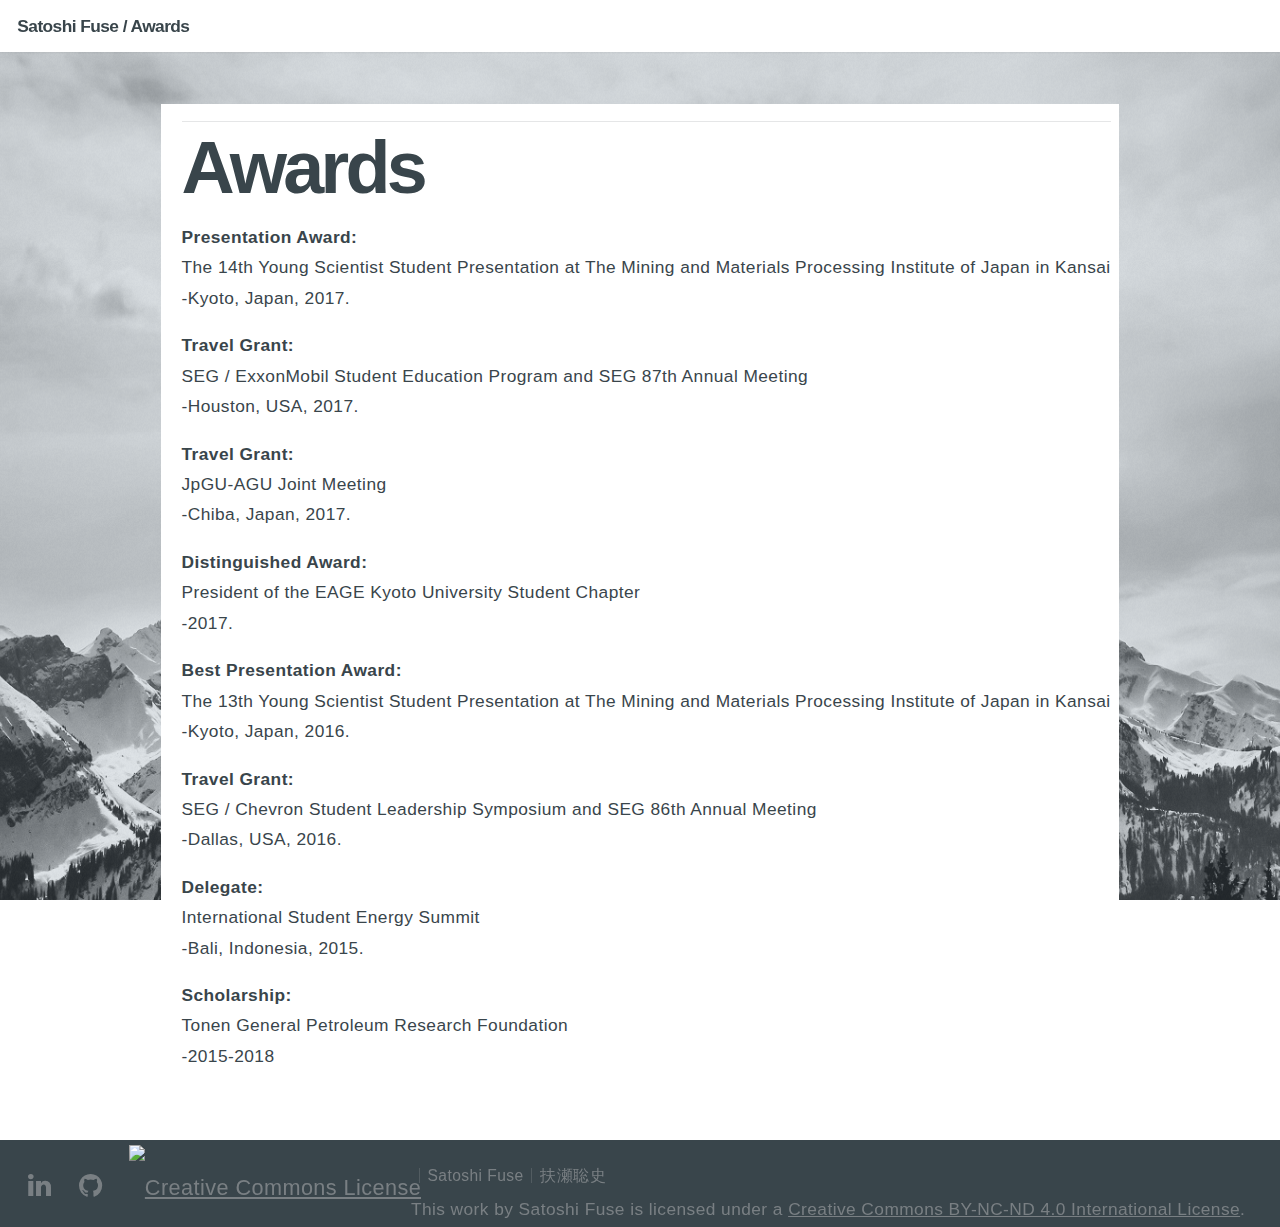
==== awards.html @ eb1dd364 "first commit" ====
<!DOCTYPE HTML>
<html>
	<head>
		<title>Satoshi Fuse</title>
		<meta charset="utf-8" />
		<meta name="viewport" content="width=device-width, initial-scale=1" />
		<!--[if lte IE 8]><script src="assets/js/ie/html5shiv.js"></script><![endif]-->
		<link rel="stylesheet" href="assets/css/main.css" />
		<!--[if lte IE 8]><link rel="stylesheet" href="assets/css/ie8.css" /><![endif]-->
		<!--[if lte IE 9]><link rel="stylesheet" href="assets/css/ie9.css" /><![endif]-->
	</head>
	<body>

		<!-- Header -->
			<header id="header">
				<h1>Satoshi Fuse / Awards</h1>
			</header>

		<!-- Intro -->
			<section id="introawards" class="main style1 dark fullscreen">
					<div class="contenta box stylea" align="justify">
					<header>
						<hr/>
						<h2>Awards</h2>
					</header>
					<p><b>Presentation Award:</b></br>The 14th Young Scientist Student Presentation at The Mining and Materials Processing Institute of Japan in Kansai</br>-Kyoto, Japan, 2017.</p>
					<p><b>Travel Grant:</b></br>SEG / ExxonMobil Student Education Program and SEG 87th Annual Meeting</br>-Houston, USA, 2017.</p>
					<p><b> Travel Grant:</b></br>JpGU-AGU Joint Meeting</br>-Chiba, Japan, 2017.</p>
					<p><b> Distinguished Award:</b></br>President of the EAGE Kyoto University Student Chapter</br>-2017.</p>
					<p><b> Best Presentation Award:</b></br>The 13th Young Scientist Student Presentation at The Mining and Materials Processing Institute of Japan in Kansai</br>-Kyoto, Japan, 2016.</p>
					<p><b> Travel Grant:</b></br>SEG / Chevron Student Leadership Symposium and SEG 86th Annual Meeting</br>-Dallas, USA, 2016.</p>
					<p><b> Delegate:</b></br>International Student Energy Summit</br>-Bali, Indonesia, 2015.</p>
					<p><b> Scholarship:</b></br>Tonen General Petroleum Research Foundation</br>-2015-2018</p>
				</div>
			</section>

		<!-- Footer -->
			<footer id="footer">

				<!-- Icons -->
					<ul class="actions">
						<!-- <li><a href="#" class="icon fa-twitter"><span class="label">Twitter</span></a></li>
						<li><a href="#" class="icon fa-facebook"><span class="label">Facebook</span></a></li>
						<li><a href="#" class="icon fa-instagram"><span class="label">Instagram</span></a></li> -->
						<li><a href="https://www.linkedin.com/in/satoshi-fuse" class="icon fa-linkedin"><span class="label">LinkedIn</span></a></li>
						<li><a href="https://github.com/SaFuse" class="icon fa-github"><span class="label">Github</span></a></li>
						<!-- <li><a href="#" class="icon fa-dribbble"><span class="label">Dribbble</span></a></li>
						<li><a href="#" class="icon fa-pinterest"><span class="label">Pinterest</span></a></li> -->
						<li><a rel="license" href="http://creativecommons.org/licenses/by-nc-nd/4.0/"><img alt="Creative Commons License" src="https://i.creativecommons.org/l/by-nc-nd/4.0/88x31.png" /></a></li>
					</ul>

				<!-- Menu -->
					<ul class="menu">
						<li>Satoshi Fuse</li><li> 扶瀬聡史</li>
						<br>This work by Satoshi Fuse is licensed under a <a rel="license" href="http://creativecommons.org/licenses/by-nc-nd/4.0/">Creative Commons BY-NC-ND 4.0 International License</a>.
					</ul>

			</footer>

		<!-- Scripts -->
			<script src="assets/js/jquery.min.js"></script>
			<script src="assets/js/jquery.poptrox.min.js"></script>
			<script src="assets/js/jquery.scrolly.min.js"></script>
			<script src="assets/js/jquery.scrollex.min.js"></script>
			<script src="assets/js/skel.min.js"></script>
			<script src="assets/js/util.js"></script>
			<!--[if lte IE 8]><script src="assets/js/ie/respond.min.js"></script><![endif]-->
			<script src="assets/js/main.js"></script>

	</body>
</html>
---- assets/css/main.css ----
@import url("https://fonts.googleapis.com/css?family=Source+Sans+Pro:300,900");
@import url("http://fonts.googleapis.com/css?family=Lato:400,400italic");
@import url("font-awesome.min.css");

/*
	Big Picture by HTML5 UP
	html5up.net | @ajlkn
	Free for personal and commercial use under the CCA 3.0 license (html5up.net/license)
*/

/* Reset */

	html, body, div, span, applet, object, iframe, h1, h2, h3, h4, h5, h6, p, blockquote, pre, a, abbr, acronym, address, big, cite, code, del, dfn, em, img, ins, kbd, q, s, samp, small, strike, strong, sub, sup, tt, var, b, u, i, center, dl, dt, dd, ol, ul, li, fieldset, form, label, legend, table, caption, tbody, tfoot, thead, tr, th, td, article, aside, canvas, details, embed, figure, figcaption, footer, header, hgroup, menu, nav, output, ruby, section, summary, time, mark, audio, video {
		margin: 0;
		padding: 0;
		border: 0;
		font-size: 100%;
		font: inherit;
		vertical-align: baseline;
	}

	article, aside, details, figcaption, figure, footer, header, hgroup, menu, nav, section {
		display: block;
	}

	body {
		line-height: 1;
	}

	ol, ul {
		list-style: none;
	}

	blockquote, q {
		quotes: none;
	}

	blockquote:before, blockquote:after, q:before, q:after {
		content: '';
		content: none;
	}

	table {
		border-collapse: collapse;
		border-spacing: 0;
	}

	body {
		-webkit-text-size-adjust: none;
	}

/* Box Model */

	*, *:before, *:after {
		-moz-box-sizing: border-box;
		-webkit-box-sizing: border-box;
		box-sizing: border-box;
	}

/* Basic */

	@-ms-viewport {
		width: device-width;
	}

	html {
		height: 100%;
	}

	body {
		background: #ffffff;
		height: 100%;
		min-width: 320px;
	}

		body.is-loading *, body.is-loading *:before, body.is-loading *:after {
			-moz-animation: none !important;
			-webkit-animation: none !important;
			-ms-animation: none !important;
			animation: none !important;
			-moz-transition: none !important;
			-webkit-transition: none !important;
			-ms-transition: none !important;
			transition: none !important;
		}

/* Spinner */

	@-moz-keyframes spinner-rotate {
		0% {
			-moz-transform: scale(1) rotate(0deg);
			-webkit-transform: scale(1) rotate(0deg);
			-ms-transform: scale(1) rotate(0deg);
			transform: scale(1) rotate(0deg);
		}

		100% {
			-moz-transform: scale(1) rotate(360deg);
			-webkit-transform: scale(1) rotate(360deg);
			-ms-transform: scale(1) rotate(360deg);
			transform: scale(1) rotate(360deg);
		}
	}

	@-webkit-keyframes spinner-rotate {
		0% {
			-moz-transform: scale(1) rotate(0deg);
			-webkit-transform: scale(1) rotate(0deg);
			-ms-transform: scale(1) rotate(0deg);
			transform: scale(1) rotate(0deg);
		}

		100% {
			-moz-transform: scale(1) rotate(360deg);
			-webkit-transform: scale(1) rotate(360deg);
			-ms-transform: scale(1) rotate(360deg);
			transform: scale(1) rotate(360deg);
		}
	}

	@-ms-keyframes spinner-rotate {
		0% {
			-moz-transform: scale(1) rotate(0deg);
			-webkit-transform: scale(1) rotate(0deg);
			-ms-transform: scale(1) rotate(0deg);
			transform: scale(1) rotate(0deg);
		}

		100% {
			-moz-transform: scale(1) rotate(360deg);
			-webkit-transform: scale(1) rotate(360deg);
			-ms-transform: scale(1) rotate(360deg);
			transform: scale(1) rotate(360deg);
		}
	}

	@keyframes spinner-rotate {
		0% {
			-moz-transform: scale(1) rotate(0deg);
			-webkit-transform: scale(1) rotate(0deg);
			-ms-transform: scale(1) rotate(0deg);
			transform: scale(1) rotate(0deg);
		}

		100% {
			-moz-transform: scale(1) rotate(360deg);
			-webkit-transform: scale(1) rotate(360deg);
			-ms-transform: scale(1) rotate(360deg);
			transform: scale(1) rotate(360deg);
		}
	}

/* Loader */

	@-moz-keyframes spinner-show {
		0% {
			opacity: 0;
		}

		100% {
			opacity: 1;
		}
	}

	@-webkit-keyframes spinner-show {
		0% {
			opacity: 0;
		}

		100% {
			opacity: 1;
		}
	}

	@-ms-keyframes spinner-show {
		0% {
			opacity: 0;
		}

		100% {
			opacity: 1;
		}
	}

	@keyframes spinner-show {
		0% {
			opacity: 0;
		}

		100% {
			opacity: 1;
		}
	}

	@-moz-keyframes spinner-hide {
		0% {
			-moz-transform: scale(1) rotate(0deg);
			-webkit-transform: scale(1) rotate(0deg);
			-ms-transform: scale(1) rotate(0deg);
			transform: scale(1) rotate(0deg);
			color: #e5e6e7;
			z-index: 100001;
		}

		99% {
			-moz-transform: scale(0.5) rotate(360deg);
			-webkit-transform: scale(0.5) rotate(360deg);
			-ms-transform: scale(0.5) rotate(360deg);
			transform: scale(0.5) rotate(360deg);
			color: #e5e6e7;
			z-index: 100001;
		}

		100% {
			-moz-transform: scale(0.5) rotate(360deg);
			-webkit-transform: scale(0.5) rotate(360deg);
			-ms-transform: scale(0.5) rotate(360deg);
			transform: scale(0.5) rotate(360deg);
			color: #e5e6e7;
			z-index: -1;
		}
	}

	@-webkit-keyframes spinner-hide {
		0% {
			-moz-transform: scale(1) rotate(0deg);
			-webkit-transform: scale(1) rotate(0deg);
			-ms-transform: scale(1) rotate(0deg);
			transform: scale(1) rotate(0deg);
			color: #e5e6e7;
			z-index: 100001;
		}

		99% {
			-moz-transform: scale(0.5) rotate(360deg);
			-webkit-transform: scale(0.5) rotate(360deg);
			-ms-transform: scale(0.5) rotate(360deg);
			transform: scale(0.5) rotate(360deg);
			color: #e5e6e7;
			z-index: 100001;
		}

		100% {
			-moz-transform: scale(0.5) rotate(360deg);
			-webkit-transform: scale(0.5) rotate(360deg);
			-ms-transform: scale(0.5) rotate(360deg);
			transform: scale(0.5) rotate(360deg);
			color: #e5e6e7;
			z-index: -1;
		}
	}

	@-ms-keyframes spinner-hide {
		0% {
			-moz-transform: scale(1) rotate(0deg);
			-webkit-transform: scale(1) rotate(0deg);
			-ms-transform: scale(1) rotate(0deg);
			transform: scale(1) rotate(0deg);
			color: #e5e6e7;
			z-index: 100001;
		}

		99% {
			-moz-transform: scale(0.5) rotate(360deg);
			-webkit-transform: scale(0.5) rotate(360deg);
			-ms-transform: scale(0.5) rotate(360deg);
			transform: scale(0.5) rotate(360deg);
			color: #e5e6e7;
			z-index: 100001;
		}

		100% {
			-moz-transform: scale(0.5) rotate(360deg);
			-webkit-transform: scale(0.5) rotate(360deg);
			-ms-transform: scale(0.5) rotate(360deg);
			transform: scale(0.5) rotate(360deg);
			color: #e5e6e7;
			z-index: -1;
		}
	}

	@keyframes spinner-hide {
		0% {
			-moz-transform: scale(1) rotate(0deg);
			-webkit-transform: scale(1) rotate(0deg);
			-ms-transform: scale(1) rotate(0deg);
			transform: scale(1) rotate(0deg);
			color: #e5e6e7;
			z-index: 100001;
		}

		99% {
			-moz-transform: scale(0.5) rotate(360deg);
			-webkit-transform: scale(0.5) rotate(360deg);
			-ms-transform: scale(0.5) rotate(360deg);
			transform: scale(0.5) rotate(360deg);
			color: #e5e6e7;
			z-index: 100001;
		}

		100% {
			-moz-transform: scale(0.5) rotate(360deg);
			-webkit-transform: scale(0.5) rotate(360deg);
			-ms-transform: scale(0.5) rotate(360deg);
			transform: scale(0.5) rotate(360deg);
			color: #e5e6e7;
			z-index: -1;
		}
	}

	@-moz-keyframes overlay-hide {
		0% {
			opacity: 1;
			z-index: 100000;
		}

		15% {
			opacity: 1;
			z-index: 100000;
		}

		99% {
			opacity: 0;
			z-index: 100000;
		}

		100% {
			opacity: 0;
			z-index: -1;
		}
	}

	@-webkit-keyframes overlay-hide {
		0% {
			opacity: 1;
			z-index: 100000;
		}

		15% {
			opacity: 1;
			z-index: 100000;
		}

		99% {
			opacity: 0;
			z-index: 100000;
		}

		100% {
			opacity: 0;
			z-index: -1;
		}
	}

	@-ms-keyframes overlay-hide {
		0% {
			opacity: 1;
			z-index: 100000;
		}

		15% {
			opacity: 1;
			z-index: 100000;
		}

		99% {
			opacity: 0;
			z-index: 100000;
		}

		100% {
			opacity: 0;
			z-index: -1;
		}
	}

	@keyframes overlay-hide {
		0% {
			opacity: 1;
			z-index: 100000;
		}

		15% {
			opacity: 1;
			z-index: 100000;
		}

		99% {
			opacity: 0;
			z-index: 100000;
		}

		100% {
			opacity: 0;
			z-index: -1;
		}
	}

	body {
		text-decoration: none;
	}

		body:before {
			-moz-animation: spinner-show 1.5s 1 0.25s ease forwards, spinner-hide 0.25s ease-in-out forwards !important;
			-webkit-animation: spinner-show 1.5s 1 0.25s ease forwards, spinner-hide 0.25s ease-in-out forwards !important;
			-ms-animation: spinner-show 1.5s 1 0.25s ease forwards, spinner-hide 0.25s ease-in-out forwards !important;
			animation: spinner-show 1.5s 1 0.25s ease forwards, spinner-hide 0.25s ease-in-out forwards !important;
			-moz-transform-origin: 50% 50%;
			-webkit-transform-origin: 50% 50%;
			-ms-transform-origin: 50% 50%;
			transform-origin: 50% 50%;
			-moz-osx-font-smoothing: grayscale;
			-webkit-font-smoothing: antialiased;
			font-family: FontAwesome;
			font-style: normal;
			font-weight: normal;
			text-transform: none !important;
			color: #e5e6e7;
			content: '\f1ce';
			cursor: default;
			display: block;
			font-size: 2em;
			height: 2em;
			left: 50%;
			line-height: 2em;
			margin: -1em 0 0 -1em;
			opacity: 0;
			position: fixed;
			text-align: center;
			top: 50%;
			width: 2em;
			z-index: -1;
		}

		body:after {
			-moz-animation: overlay-hide 1.5s ease-in forwards !important;
			-webkit-animation: overlay-hide 1.5s ease-in forwards !important;
			-ms-animation: overlay-hide 1.5s ease-in forwards !important;
			animation: overlay-hide 1.5s ease-in forwards !important;
			background: #ffffff;
			content: '';
			display: block;
			height: 100%;
			left: 0;
			opacity: 0;
			position: fixed;
			top: 0;
			width: 100%;
			z-index: -1;
		}

		body.is-loading:before {
			-moz-animation: spinner-show 1.5s 1 0.25s ease forwards, spinner-rotate 0.75s infinite linear !important;
			-webkit-animation: spinner-show 1.5s 1 0.25s ease forwards, spinner-rotate 0.75s infinite linear !important;
			-ms-animation: spinner-show 1.5s 1 0.25s ease forwards, spinner-rotate 0.75s infinite linear !important;
			animation: spinner-show 1.5s 1 0.25s ease forwards, spinner-rotate 0.75s infinite linear !important;
			z-index: 100001;
		}

		body.is-loading:after {
			-moz-animation: none !important;
			-webkit-animation: none !important;
			-ms-animation: none !important;
			animation: none !important;
			opacity: 1;
			z-index: 100000;
		}

	@media (-webkit-min-device-pixel-ratio: 2) {

		body:before {
			line-height: 2.025em;
		}

	}

/* Type */

	body, input, textarea, select {
		/*font-family: "Source Sans Pro", "sans-serif";*/
		/*font-family: "Lato", "sans-serif";*/
		/*font-family: "Helvetica Neue","Helvetica","Arial","sans-serif";*/
		font-family :Quicksand, sans-serif;
		font-weight: 300;
		font-size: 18pt;
		line-height: 1.75em;
		color: #39454b;
		letter-spacing: 0.025em;
	}

		@media screen and (max-width: 1920px) {

			body, input, textarea, select {
				font-size: 17pt;
			}

		}

		@media screen and (max-width: 1680px) {

			body, input, textarea, select {
				font-size: 15pt;
			}

		}

		@media screen and (max-width: 1280px) {

			body, input, textarea, select {
				font-size: 13pt;
			}

		}

		@media screen and (max-width: 1000px) {

			body, input, textarea, select {
				font-size: 13pt;
			}

		}

		@media screen and (max-width: 736px) {

			body, input, textarea, select {
				font-size: 12pt;
				line-height: 1.5em;
			}

		}

	h1, h2, h3, h4, h5, h6 {
		font-weight: 900;
		color: inherit;
		letter-spacing: -0.0325em;
	}

		h1 a, h2 a, h3 a, h4 a, h5 a, h6 a {
			color: inherit;
			text-decoration: none;
		}

	h2 {
		font-size: 2.25em;
		line-height: 1.25em;
		letter-spacing: -0.05em;
	}

	@media screen and (max-width: 736px) {

		h2 {
			font-size: 1.5em;
		}

	}

	strong, b {
		font-weight: 900;
		color: inherit;
	}

	em, i {
		font-style: italic;
	}

	a {
		-moz-transition: color 0.2s ease-in-out;
		-webkit-transition: color 0.2s ease-in-out;
		-ms-transition: color 0.2s ease-in-out;
		transition: color 0.2s ease-in-out;
		color: #98c593;
	}

	sub {
		position: relative;
		top: 0.5em;
		font-size: 0.8em;
	}

	sup {
		position: relative;
		top: -0.5em;
		font-size: 0.8em;
	}

	hr {
		border: 0;
		border-top: solid 1px #e5e6e7;
	}

	blockquote {
		border-left: solid 0.5em #e5e6e7;
		padding: 1em 0 1em 2em;
		font-style: italic;
	}

	p, ul, ol, dl, table {
		margin-bottom: 1em;
	}

/* Box */

	.box {
		background: #ffffff;
		color: #39454b;
		padding: 2em;
	}

		.box > :last-child {
			margin-bottom: 0;
		}

		.box.style2 {
			padding: 3.5em 2.5em 3.5em 2.5em;
		}

		.box.stylea {
			padding: 0.5em 0.5em 1em 1.2em;

		}

		@media screen and (max-width: 736px) {

			.box {
				padding: 1em;
			}

				.box.style2 {
					padding: 1.5em 1.25em 1.5em 1.25em;
					background-color: rgba(255, 255, 255, 0.9);
				}

		}

/* Button */

	input[type="button"],
	input[type="submit"],
	input[type="reset"],
	.button,
	button {
		-moz-appearance: none;
		-webkit-appearance: none;
		-ms-appearance: none;
		appearance: none;
		-moz-transition: background-color 0.2s ease-in-out;
		-webkit-transition: background-color 0.2s ease-in-out;
		-ms-transition: background-color 0.2s ease-in-out;
		transition: background-color 0.2s ease-in-out;
		background-color: #98c593;
		border: 0;
		border-radius: 3.5em;
		color: #ffffff;
		cursor: pointer;
		display: inline-block;
		height: 3.5em;
		line-height: 3.5em;
		outline: 0;
		padding: 0 2em 0 2em;
		position: relative;
		text-align: center;
		text-decoration: none;
	}

		input[type="button"].down,
		input[type="submit"].down,
		input[type="reset"].down,
		.button.down,
		button.down {
			width: 5em;
			height: 5em;
			line-height: 4.5em;
			padding: 0;
			background-image: url("images/dark-arrow.svg");
			background-position: center center;
			background-repeat: no-repeat;
			text-indent: -10em;
			overflow: hidden;
		}

			input[type="button"].down.anchored,
			input[type="submit"].down.anchored,
			input[type="reset"].down.anchored,
			.button.down.anchored,
			button.down.anchored {
				bottom: 0;
				border-bottom: 0;
				border-radius: 3em 3em 0 0;
				height: 4.5em;
				margin-left: -2.5em;
			}

		input[type="button"].anchored,
		input[type="submit"].anchored,
		input[type="reset"].anchored,
		.button.anchored,
		button.anchored {
			position: absolute;
			left: 50%;
		}

		input[type="button"]:hover,
		input[type="submit"]:hover,
		input[type="reset"]:hover,
		.button:hover,
		button:hover {
			background-color: #a8cea4;
		}

		input[type="button"]:active,
		input[type="submit"]:active,
		input[type="reset"]:active,
		.button:active,
		button:active {
			background-color: #88bc82;
		}

		input[type="button"].style2,
		input[type="submit"].style2,
		input[type="reset"].style2,
		.button.style2,
		button.style2 {
			background-color: transparent;
			border: solid 2px #e5e6e7;
			color: inherit;
		}

			input[type="button"].style2:hover,
			input[type="submit"].style2:hover,
			input[type="reset"].style2:hover,
			.button.style2:hover,
			button.style2:hover {
				background-color: rgba(229, 230, 231, 0.25);
			}

			input[type="button"].style2:active,
			input[type="submit"].style2:active,
			input[type="reset"].style2:active,
			.button.style2:active,
			button.style2:active {
				background-color: rgba(229, 230, 231, 0.375);
			}

			input[type="button"].style2.down,
			input[type="submit"].style2.down,
			input[type="reset"].style2.down,
			.button.style2.down,
			button.style2.down {
				background-image: url("images/arrow.svg");
			}

/* Form */

	form {
		margin: 0 0 2em 0;
	}

		form .field {
			margin: 0 0 1.5em 0;
		}

			form .field.half {
				width: 50%;
				float: left;
				padding: 0 0 0 0.75em;
			}

				form .field.half.first {
					padding: 0 0.75em 0 0;
				}

		form > .actions {
			margin: 1.5em 0 0 0 !important;
		}

		@media screen and (max-width: 736px) {

			form .field {
				margin: 0 0 1em 0;
			}

				form .field.half {
					padding: 0 0 0 0.5em;
				}

					form .field.half.first {
						padding: 0 0.5em 0 0;
					}

			form > .actions {
				margin: 1em 0 0 0 !important;
			}

		}

		@media screen and (max-width: 480px) {

			form .field.half {
				width: 100%;
				float: none;
				padding: 0;
			}

				form .field.half.first {
					padding: 0;
				}

		}

	label {
		display: block;
	}

	input[type="text"],
	input[type="password"],
	input[type="email"],
	input[type="tel"],
	input[type="search"],
	input[type="url"],
	select,
	textarea {
		-moz-appearance: none;
		-webkit-appearance: none;
		-ms-appearance: none;
		appearance: none;
		-moz-transition: border-color 0.2s ease-in-out, color 0.2s ease-in-out;
		-webkit-transition: border-color 0.2s ease-in-out, color 0.2s ease-in-out;
		-ms-transition: border-color 0.2s ease-in-out, color 0.2s ease-in-out;
		transition: border-color 0.2s ease-in-out, color 0.2s ease-in-out;
		color: #39454b;
		display: block;
		width: 100%;
		padding: 0.65em 0.75em;
		background: none;
		border: solid 2px #e5e6e7;
		color: inherit;
		border-radius: 0.5em;
		outline: none;
	}

		input[type="text"]:focus,
		input[type="password"]:focus,
		input[type="email"]:focus,
		input[type="tel"]:focus,
		input[type="search"]:focus,
		input[type="url"]:focus,
		select:focus,
		textarea:focus {
			border-color: #9ac8e9;
		}

	input[type="text"],
	input[type="password"],
	input[type="email"],
	input[type="tel"],
	input[type="search"],
	input[type="url"],
	select {
		line-height: 1.35em;
	}

	textarea {
		min-height: 8em;
	}

	::-moz-focus-inner {
		border: 0;
	}

	::-webkit-input-placeholder {
		opacity: 0.375;
	}

	:-moz-placeholder {
		opacity: 0.375;
	}

	::-moz-placeholder {
		opacity: 0.375;
	}

	:-ms-input-placeholder {
		opacity: 0.375;
	}

	.formerize-placeholder {
		opacity: 0.375;
	}

/* Icon */

	.icon {
		text-decoration: none;
	}

		.icon:before {
			display: inline-block;
			font-family: FontAwesome;
			font-size: 1.25em;
			text-decoration: none;
			font-style: normal;
			font-weight: normal;
			line-height: 1;
			-webkit-font-smoothing: antialiased;
			-moz-osx-font-smoothing: grayscale;
		}

		.icon > .label {
			display: none;
		}

/* Image */

	.image {
		position: relative;
		display: inline-block;
	}

		.image:before {
			content: '';
			position: absolute;
			left: 0;
			top: 0;
			width: 100%;
			height: 100%;
			background: url("images/overlay.png");
		}

		.image img {
			display: block;
			width: 100%;
		}

		.image.featured {
			display: block;
			width: 100%;
			margin: 0 0 2em 0;
		}

		.image.fit {
			display: block;
			width: 100%;
		}

		.image.left {
			float: left;
			margin: 0 2em 2em 0;
		}

		.image.centered {
			display: block;
			margin: 0 0 2em 0;
		}

			.image.centered img {
				margin: 0 auto;
				width: auto;
			}

/* List */

	ul.default {
		list-style: disc;
		padding-left: 1em;
	}

		ul.default li {
			padding-left: 0.5em;
		}

	ul.icons {
		cursor: default;
	}

		ul.icons li {
			display: inline-block;
		}

		ul.icons a {
			display: inline-block;
			width: 2em;
			height: 2em;
			line-height: 2em;
			text-align: center;
			border: 0;
		}

	ul.menu {
		cursor: default;
	}

		ul.menu li {
			display: inline-block;
			line-height: 1em;
			border-left: solid 1px #e5e6e7;
			padding: 0 0 0 0.5em;
			margin: 0 0 0 0.5em;
		}

			ul.w li:first-child {
				border-left: 0;
				padding-left: 0;
				margin-left: 0;
			}

	ul.actions {
		cursor: default;
	}

		ul.actions li {
			display: inline-block;
			margin: 0 0 0 0.5em;
		}

			ul.actions li:first-child {
				margin-left: 0;
			}

	ol.default {
		list-style: decimal;
		padding-left: 1.25em;
	}

		ol.default li {
			padding-left: 0.25em;
		}

/* Sections/Article */

	header {
		margin-bottom: 1em;
	}

		header p {
			display: block;
			margin: 1em 0 0 0;
			padding: 0 0 0.5em 0;
		}

	footer {
		margin-top: 2em;
	}

/* Table */

	table {
		width: 100%;
	}

		table.default {
			width: 100%;
		}

			table.default tbody tr:nth-child(2n+2) {
				background: rgba(229, 230, 231, 0.5);
			}

			table.default td {
				padding: 0.5em 1em 0.5em 1em;
			}

			table.default th {
				text-align: left;
				font-weight: 900;
				padding: 0.5em 1em 0.5em 1em;
			}

			table.default thead {
				background: #39454b;
				color: #ffffff;
			}

			table.default tfoot {
				background: #e5e6e7;
			}

/* Poptrox */

	.poptrox-popup {
		-moz-box-sizing: content-box;
		-webkit-box-sizing: content-box;
		-ms-box-sizing: content-box;
		box-sizing: content-box;
		background: #fff;
		padding-bottom: 3em;
		box-shadow: 0 0.1em 0.15em 0 rgba(0, 0, 0, 0.15);
	}

		.poptrox-popup .loader {
			position: absolute;
			top: 50%;
			left: 50%;
			margin: -1em 0 0 -1em;
			width: 2em;
			height: 2em;
			display: block;
			font-size: 2em;
		}

			.poptrox-popup .loader:before {
				-moz-animation: spinner-rotate 0.75s infinite linear !important;
				-webkit-animation: spinner-rotate 0.75s infinite linear !important;
				-ms-animation: spinner-rotate 0.75s infinite linear !important;
				animation: spinner-rotate 0.75s infinite linear !important;
				-moz-osx-font-smoothing: grayscale;
				-webkit-font-smoothing: antialiased;
				font-family: FontAwesome;
				font-style: normal;
				font-weight: normal;
				text-transform: none !important;
				color: #e5e6e7;
				content: '\f1ce';
				cursor: default;
				display: block;
				height: 2em;
				left: 0;
				line-height: 2em;
				position: absolute;
				text-align: center;
				top: 0;
				width: 2em;
			}

		.poptrox-popup .caption {
			position: absolute;
			bottom: 0;
			left: 0;
			background: #ffffff;
			width: 100%;
			height: 3em;
			line-height: 2.8em;
			text-align: center;
			cursor: default;
			z-index: 1;
			font-size: 0.9em;
		}

		.poptrox-popup .nav-next,
		.poptrox-popup .nav-previous {
			-moz-transition: opacity 0.2s ease-in-out;
			-webkit-transition: opacity 0.2s ease-in-out;
			-ms-transition: opacity 0.2s ease-in-out;
			transition: opacity 0.2s ease-in-out;
			position: absolute;
			top: 0;
			width: 50%;
			height: 100%;
			opacity: 0;
			cursor: pointer;
			background: rgba(0, 0, 0, 0.01);
			-webkit-tap-highlight-color: rgba(255, 255, 255, 0);
		}

		.poptrox-popup .nav-next:before,
		.poptrox-popup .nav-previous:before {
			content: '';
			position: absolute;
			width: 96px;
			height: 64px;
			background: url("images/poptrox-nav.svg");
			top: calc(50% - 1.5em);
			margin: -32px 0 0 0;
		}

		.poptrox-popup:hover .nav-next,
		.poptrox-popup:hover .nav-previous {
			opacity: 0.5;
		}

		.poptrox-popup:hover .nav-next:hover,
		.poptrox-popup:hover .nav-previous:hover {
			opacity: 1.0;
		}

		.poptrox-popup .nav-previous:before {
			-moz-transform: scaleX(-1);
			-webkit-transform: scaleX(-1);
			-ms-transform: scaleX(-1);
			transform: scaleX(-1);
			-ms-filter: "FlipH";
			filter: FlipH;
		}

		.poptrox-popup .nav-next {
			right: 0;
		}

			.poptrox-popup .nav-next:before {
				right: 0;
			}

		.poptrox-popup .nav-previous {
			left: 0;
		}

			.poptrox-popup .nav-previous:before {
				left: 0;
			}

		.poptrox-popup .closer {
			-moz-transition: opacity 0.2s ease-in-out;
			-webkit-transition: opacity 0.2s ease-in-out;
			-ms-transition: opacity 0.2s ease-in-out;
			transition: opacity 0.2s ease-in-out;
			position: absolute;
			top: 0;
			right: 0;
			width: 64px;
			height: 64px;
			text-indent: -9999px;
			z-index: 2;
			opacity: 0;
			-webkit-tap-highlight-color: rgba(255, 255, 255, 0);
		}

			.poptrox-popup .closer:before {
				content: '';
				display: block;
				position: absolute;
				right: 16px;
				top: 16px;
				width: 40px;
				height: 40px;
				border-radius: 100%;
				box-shadow: inset 0 0 0 2px #fff;
				background: url("images/poptrox-closer.svg") center center;
				color: #ffffff !important;
			}

		.poptrox-popup:hover .closer {
			opacity: 0.5;
		}

			.poptrox-popup:hover .closer:hover {
				opacity: 1.0;
			}

		body.is-touch .poptrox-popup .nav-next,
		body.is-touch .poptrox-popup .nav-previous,
		body.is-touch .poptrox-popup .closer {
			opacity: 1.0 !important;
		}

		@media screen and (max-width: 736px) {

			.poptrox-popup .nav-next:before,
			.poptrox-popup .nav-previous:before {
				width: 48px;
				height: 32px;
				background-size: contain;
				margin: -16px 0 0 0;
			}

			.poptrox-popup .closer:before {
				right: 12px;
				top: 12px;
				width: 20px;
				height: 20px;
				box-shadow: inset 0 0 0 1px #fff;
				background-size: contain;
				opacity: 0.65;
			}

		}

/* Gallery */

	.gallerytest {
		display: -moz-flex;
		display: -webkit-flex;
		display: -ms-flex;
		display: flex;
		-moz-flex-wrap: wrap;
		-webkit-flex-wrap: wrap;
		-ms-flex-wrap: wrap;
		flex-wrap: wrap;
		width: 45em;
		max-width: 100%;
		margin: 0 auto 2em auto;
	}

	.gallery {
		display: -moz-flex;
		display: -webkit-flex;
		display: -ms-flex;
		display: flex;
		-moz-flex-wrap: wrap;
		-webkit-flex-wrap: wrap;
		-ms-flex-wrap: wrap;
		flex-wrap: wrap;
		width: 45em;
		max-width: 100%;
		margin: 0 auto 2em auto;
	}

		.gallery article {
			-moz-transition: -moz-transform 1s ease, opacity 1s ease;
			-webkit-transition: -webkit-transform 1s ease, opacity 1s ease;
			-ms-transition: -ms-transform 1s ease, opacity 1s ease;
			transition: transform 1s ease, opacity 1s ease;
			-moz-transform: translateX(0);
			-webkit-transform: translateX(0);
			-ms-transform: translateX(0);
			transform: translateX(0);
			width: 50%;
			position: relative;
			opacity: 1.0;
		}
		.gallerytest article {
			-moz-transition: -moz-transform 1s ease, opacity 1s ease;
			-webkit-transition: -webkit-transform 1s ease, opacity 1s ease;
			-ms-transition: -ms-transform 1s ease, opacity 1s ease;
			transition: transform 1s ease, opacity 1s ease;
			-moz-transform: translateX(0);
			-webkit-transform: translateX(0);
			-ms-transform: translateX(0);
			transform: translateX(0);
			width: 50%;
			position: relative;
			opacity: 1.0;
		}

			.gallery article .image {
				margin: 0;
				display: block;
			}

			.gallery article:nth-last-child(1n) {
				-moz-transition-delay: 0.05s;
				-webkit-transition-delay: 0.05s;
				-ms-transition-delay: 0.05s;
				transition-delay: 0.05s;
			}

			.gallery article:nth-last-child(2n) {
				-moz-transition-delay: 0.05s;
				-webkit-transition-delay: 0.05s;
				-ms-transition-delay: 0.05s;
				transition-delay: 0.05s;
			}

			.gallery article:nth-last-child(2n) {
				-moz-transition-delay: 0.1s;
				-webkit-transition-delay: 0.1s;
				-ms-transition-delay: 0.1s;
				transition-delay: 0.1s;
			}

			.gallery article:nth-last-child(3n) {
				-moz-transition-delay: 0.1s;
				-webkit-transition-delay: 0.1s;
				-ms-transition-delay: 0.1s;
				transition-delay: 0.1s;
			}

			.gallery article:nth-last-child(3n) {
				-moz-transition-delay: 0.15s;
				-webkit-transition-delay: 0.15s;
				-ms-transition-delay: 0.15s;
				transition-delay: 0.15s;
			}

			.gallery article:nth-last-child(4n) {
				-moz-transition-delay: 0.15s;
				-webkit-transition-delay: 0.15s;
				-ms-transition-delay: 0.15s;
				transition-delay: 0.15s;
			}

			.gallery article:nth-last-child(4n) {
				-moz-transition-delay: 0.2s;
				-webkit-transition-delay: 0.2s;
				-ms-transition-delay: 0.2s;
				transition-delay: 0.2s;
			}

			.gallery article:nth-last-child(5n) {
				-moz-transition-delay: 0.2s;
				-webkit-transition-delay: 0.2s;
				-ms-transition-delay: 0.2s;
				transition-delay: 0.2s;
			}

			.gallery article:nth-last-child(5n) {
				-moz-transition-delay: 0.25s;
				-webkit-transition-delay: 0.25s;
				-ms-transition-delay: 0.25s;
				transition-delay: 0.25s;
			}

			.gallery article:nth-last-child(6n) {
				-moz-transition-delay: 0.25s;
				-webkit-transition-delay: 0.25s;
				-ms-transition-delay: 0.25s;
				transition-delay: 0.25s;
			}

			.gallery article:nth-last-child(6n) {
				-moz-transition-delay: 0.3s;
				-webkit-transition-delay: 0.3s;
				-ms-transition-delay: 0.3s;
				transition-delay: 0.3s;
			}

			.gallery article:nth-last-child(7n) {
				-moz-transition-delay: 0.3s;
				-webkit-transition-delay: 0.3s;
				-ms-transition-delay: 0.3s;
				transition-delay: 0.3s;
			}

			.gallery article:nth-last-child(7n) {
				-moz-transition-delay: 0.35s;
				-webkit-transition-delay: 0.35s;
				-ms-transition-delay: 0.35s;
				transition-delay: 0.35s;
			}

			.gallery article:nth-last-child(8n) {
				-moz-transition-delay: 0.35s;
				-webkit-transition-delay: 0.35s;
				-ms-transition-delay: 0.35s;
				transition-delay: 0.35s;
			}

			.gallery article:nth-last-child(8n) {
				-moz-transition-delay: 0.4s;
				-webkit-transition-delay: 0.4s;
				-ms-transition-delay: 0.4s;
				transition-delay: 0.4s;
			}

			.gallery article:nth-last-child(9n) {
				-moz-transition-delay: 0.4s;
				-webkit-transition-delay: 0.4s;
				-ms-transition-delay: 0.4s;
				transition-delay: 0.4s;
			}

			.gallery article:nth-last-child(9n) {
				-moz-transition-delay: 0.45s;
				-webkit-transition-delay: 0.45s;
				-ms-transition-delay: 0.45s;
				transition-delay: 0.45s;
			}

			.gallery article:nth-last-child(10n) {
				-moz-transition-delay: 0.45s;
				-webkit-transition-delay: 0.45s;
				-ms-transition-delay: 0.45s;
				transition-delay: 0.45s;
			}

			.gallery article:nth-last-child(10n) {
				-moz-transition-delay: 0.5s;
				-webkit-transition-delay: 0.5s;
				-ms-transition-delay: 0.5s;
				transition-delay: 0.5s;
			}

			.gallery article:nth-last-child(11n) {
				-moz-transition-delay: 0.5s;
				-webkit-transition-delay: 0.5s;
				-ms-transition-delay: 0.5s;
				transition-delay: 0.5s;
			}

			.gallery article:nth-last-child(11n) {
				-moz-transition-delay: 0.55s;
				-webkit-transition-delay: 0.55s;
				-ms-transition-delay: 0.55s;
				transition-delay: 0.55s;
			}

			.gallery article:nth-last-child(12n) {
				-moz-transition-delay: 0.55s;
				-webkit-transition-delay: 0.55s;
				-ms-transition-delay: 0.55s;
				transition-delay: 0.55s;
			}

			.gallery article:nth-last-child(12n) {
				-moz-transition-delay: 0.6s;
				-webkit-transition-delay: 0.6s;
				-ms-transition-delay: 0.6s;
				transition-delay: 0.6s;
			}

			.gallery article:nth-last-child(13n) {
				-moz-transition-delay: 0.6s;
				-webkit-transition-delay: 0.6s;
				-ms-transition-delay: 0.6s;
				transition-delay: 0.6s;
			}

			.gallery article:nth-last-child(13n) {
				-moz-transition-delay: 0.65s;
				-webkit-transition-delay: 0.65s;
				-ms-transition-delay: 0.65s;
				transition-delay: 0.65s;
			}

			.gallery article:nth-last-child(14n) {
				-moz-transition-delay: 0.65s;
				-webkit-transition-delay: 0.65s;
				-ms-transition-delay: 0.65s;
				transition-delay: 0.65s;
			}

			.gallery article:nth-last-child(14n) {
				-moz-transition-delay: 0.7s;
				-webkit-transition-delay: 0.7s;
				-ms-transition-delay: 0.7s;
				transition-delay: 0.7s;
			}

			.gallery article:nth-last-child(15n) {
				-moz-transition-delay: 0.7s;
				-webkit-transition-delay: 0.7s;
				-ms-transition-delay: 0.7s;
				transition-delay: 0.7s;
			}

			.gallery article:nth-last-child(15n) {
				-moz-transition-delay: 0.75s;
				-webkit-transition-delay: 0.75s;
				-ms-transition-delay: 0.75s;
				transition-delay: 0.75s;
			}

			.gallery article:nth-last-child(16n) {
				-moz-transition-delay: 0.75s;
				-webkit-transition-delay: 0.75s;
				-ms-transition-delay: 0.75s;
				transition-delay: 0.75s;
			}

			.gallery article:nth-last-child(16n) {
				-moz-transition-delay: 0.8s;
				-webkit-transition-delay: 0.8s;
				-ms-transition-delay: 0.8s;
				transition-delay: 0.8s;
			}

			.gallery article:nth-last-child(17n) {
				-moz-transition-delay: 0.8s;
				-webkit-transition-delay: 0.8s;
				-ms-transition-delay: 0.8s;
				transition-delay: 0.8s;
			}

			.gallery article:nth-last-child(17n) {
				-moz-transition-delay: 0.85s;
				-webkit-transition-delay: 0.85s;
				-ms-transition-delay: 0.85s;
				transition-delay: 0.85s;
			}

			.gallery article:nth-last-child(18n) {
				-moz-transition-delay: 0.85s;
				-webkit-transition-delay: 0.85s;
				-ms-transition-delay: 0.85s;
				transition-delay: 0.85s;
			}

			.gallery article:nth-last-child(18n) {
				-moz-transition-delay: 0.9s;
				-webkit-transition-delay: 0.9s;
				-ms-transition-delay: 0.9s;
				transition-delay: 0.9s;
			}

			.gallery article:nth-last-child(19n) {
				-moz-transition-delay: 0.9s;
				-webkit-transition-delay: 0.9s;
				-ms-transition-delay: 0.9s;
				transition-delay: 0.9s;
			}

			.gallery article:nth-last-child(19n) {
				-moz-transition-delay: 0.95s;
				-webkit-transition-delay: 0.95s;
				-ms-transition-delay: 0.95s;
				transition-delay: 0.95s;
			}

			.gallery article:nth-last-child(20n) {
				-moz-transition-delay: 0.95s;
				-webkit-transition-delay: 0.95s;
				-ms-transition-delay: 0.95s;
				transition-delay: 0.95s;
			}

			.gallery article:nth-last-child(20n) {
				-moz-transition-delay: 1s;
				-webkit-transition-delay: 1s;
				-ms-transition-delay: 1s;
				transition-delay: 1s;
			}

			.gallery article:nth-last-child(21n) {
				-moz-transition-delay: 1s;
				-webkit-transition-delay: 1s;
				-ms-transition-delay: 1s;
				transition-delay: 1s;
			}

			.gallery article:nth-last-child(21n) {
				-moz-transition-delay: 1.05s;
				-webkit-transition-delay: 1.05s;
				-ms-transition-delay: 1.05s;
				transition-delay: 1.05s;
			}

			.gallery article:nth-last-child(22n) {
				-moz-transition-delay: 1.05s;
				-webkit-transition-delay: 1.05s;
				-ms-transition-delay: 1.05s;
				transition-delay: 1.05s;
			}

			.gallery article:nth-last-child(22n) {
				-moz-transition-delay: 1.1s;
				-webkit-transition-delay: 1.1s;
				-ms-transition-delay: 1.1s;
				transition-delay: 1.1s;
			}

			.gallery article:nth-last-child(23n) {
				-moz-transition-delay: 1.1s;
				-webkit-transition-delay: 1.1s;
				-ms-transition-delay: 1.1s;
				transition-delay: 1.1s;
			}

			.gallery article:nth-last-child(23n) {
				-moz-transition-delay: 1.15s;
				-webkit-transition-delay: 1.15s;
				-ms-transition-delay: 1.15s;
				transition-delay: 1.15s;
			}

			.gallery article:nth-last-child(24n) {
				-moz-transition-delay: 1.15s;
				-webkit-transition-delay: 1.15s;
				-ms-transition-delay: 1.15s;
				transition-delay: 1.15s;
			}

		.gallery.inactive article {
			opacity: 0;
		}

			.gallery.inactive article.from-left {
				-moz-transform: translateX(-14em);
				-webkit-transform: translateX(-14em);
				-ms-transform: translateX(-14em);
				transform: translateX(-14em);
				/*initial position where the each panel comes*/
			}
			.gallery p {
				position: absolute;
				font-weight: bold; 
				font-size: 2em;
				font-family :Quicksand, sans-serif;
				top: 50%;
				left: 50%;
				-ms-transform: translate(-50%,-50%);
				-webkit-transform: translate(-50%,-50%);
				transform: translate(-50%,-50%);
				margin:0;
				padding:0;
				color: white;
				/*character definition*/
			}
			.gallerytest p {
				position: absolute;
				font-weight: bold; 
				font-size: 2em;
				font-family :Quicksand, sans-serif;
				top: 50%;
				left: 50%;
				-ms-transform: translate(-50%,-50%);
				-webkit-transform: translate(-50%,-50%);
				transform: translate(-50%,-50%);
				margin:0;
				padding:0;
				color: white;
				/*character definition*/
			}

			.gallery.inactive article.from-right {
				-moz-transform: translateX(14em);
				-webkit-transform: translateX(14em);
				-ms-transform: translateX(14em);
				transform: translateX(14em);
			}

			.gallery.inactive article.from-top {
				-moz-transform: translateY(-7em);
				-webkit-transform: translateY(-7em);
				-ms-transform: translateY(-7em);
				transform: translateY(-7em);
			}

			.gallery.inactive article.from-bottom {
				-moz-transform: translateY(7em);
				-webkit-transform: translateY(7em);
				-ms-transform: translateY(7em);
				transform: translateY(7em);
			}

		@media screen and (max-width: 480px) {

			.gallery {
				-moz-flex-wrap: nowrap;
				-webkit-flex-wrap: nowrap;
				-ms-flex-wrap: nowrap;
				flex-wrap: nowrap;
				-moz-flex-direction: column;
				-webkit-flex-direction: column;
				-ms-flex-direction: column;
				flex-direction: column;
			}

				.gallery article {
					width: 100%;
				}

		}

/* Header */

	#header {
		position: fixed;
		z-index: 10000;
		left: 0;
		top: 0;
		width: 100%;
		background: rgba(255, 255, 255, 0.95);
		height: 3em;
		line-height: 3em;
		box-shadow: 0 0 0.15em 0 rgba(0, 0, 0, 0.1);
	}

		#header h1 {
			position: absolute;
			left: 1em;
			top: 0;
			height: 3em;
			line-height: 3em;
			cursor: default;
		}

			#header h1 a {
				font-size: 1.25em;
			}

		#header nav {
			position: absolute;
			right: 0.5em;
			top: 0;
			height: 3em;
			line-height: 3em;
		}

			#header nav ul {
				margin: 0;
			}

				#header nav ul li {
					display: inline-block;
					margin-left: 0.5em;
					font-size: 0.9em;
				}

					#header nav ul li a {
						display: block;
						color: inherit;
						text-decoration: none;
						height: 3em;
						line-height: 3em;
						padding: 0 0.5em 0 0.5em;
						outline: 0;
					}

		@media screen and (max-width: 736px) {

			#header {
				height: 2.5em;
				line-height: 2.5em;
			}

				#header h1 {
					text-align: center;
					position: relative;
					left: 0;
					top: 0;
					height: 2.5em;
					line-height: 2.5em;
				}

					#header h1 a {
						font-size: 1em;
					}

				#header nav {
					display: none;
				}

		}

	body {
		padding-top: 3em;
	}

		@media screen and (max-width: 736px) {

			body {
				padding-top: 2.5em;
			}

		}

/* Main */

	.main {
		display: -moz-flex;
		display: -webkit-flex;
		display: -ms-flex;
		display: flex;
		position: relative;
		margin: 0;
		overflow-x: hidden;
	}


		.main > .content {
			width: 45em;
			max-width: calc(100% - 4em);
			margin: 0 auto;
		}

			.main > .content > :last-child {
				margin-bottom: 0;
			}

		.main.fullscreen {
			min-height: 100%;
		}

		.main.style1 {
			-moz-align-items: center;
			-webkit-align-items: center;
			-ms-align-items: center;
			align-items: center;
			-moz-justify-content: center;
			-webkit-justify-content: center;
			-ms-justify-content: center;
			justify-content: center;
			text-align: center;
			padding: 3em 0 3em 0;
		}

			.main.style1 h2 {
				/*font-family: "Helvetica Neue","Helvetica","Arial","sans-serif";*/
				/*font-family: "Lato", "sans-serif";*/
				font-family :Quicksand, sans-serif;
				font-weight: bold;
				font-size: 4.25em;
				line-height: 1em;
			}

			.main.style1 > .content {
				-moz-transition: opacity 1s ease;
				-webkit-transition: opacity 1s ease;
				-ms-transition: opacity 1s ease;
				transition: opacity 1s ease;
				-moz-transform: translateZ(0);
				-webkit-transform: translateZ(0);
				-ms-transform: translateZ(0);
				transform: translateZ(0);
				opacity: 1.0;
				margin: 0;
			}

			.main.style1.inactive > .content {
				opacity: 0;
			}

		.main.style2 {
			-moz-align-items: center;
			-webkit-align-items: center;
			-ms-align-items: center;
			align-items: center;
			-moz-justify-content: center;
			-webkit-justify-content: center;
			-ms-justify-content: center;
			justify-content: center;
			padding: 3em 0 3em 0;
			overflow: hidden;
		}

			.main.style2 > .content {
				-moz-transition: -moz-transform 1s ease;
				-webkit-transition: -webkit-transform 1s ease;
				-ms-transition: -ms-transform 1s ease;
				transition: transform 1s ease;
				-moz-transform: translateZ(0);
				-webkit-transform: translateZ(0);
				-ms-transform: translateZ(0);
				transform: translateZ(0);
				position: relative;
				width: 35%;
				margin: 0;
			}
			.main.style2 > .contenta {
				-moz-transition: -moz-transform 1s ease;
				-webkit-transition: -webkit-transform 1s ease;
				-ms-transition: -ms-transform 1s ease;
				transition: transform 1s ease;
				-moz-transform: translateZ(0);
				-webkit-transform: translateZ(0);
				-ms-transform: translateZ(0);
				transform: translateZ(0);
				position: absolute;
				top: 1px;
				width: 100%;
				margin: 0;
			}

			.main.style2.left {
				-moz-justify-content: -moz-flex-start;
				-webkit-justify-content: -webkit-flex-start;
				-ms-justify-content: -ms-flex-start;
				justify-content: flex-start;
			}

			.main.style2.right {
				-moz-justify-content: -moz-flex-end;
				-webkit-justify-content: -webkit-flex-end;
				-ms-justify-content: -ms-flex-end;
				justify-content: flex-end;
			}

			.main.style2.inactive.left > .content {
				-moz-transform: translateX(-100%);
				-webkit-transform: translateX(-100%);
				-ms-transform: translateX(-100%);
				transform: translateX(-100%);
			}
			.main.style2.inactive.left > .contenta {
				-moz-transform: translateX(-100%);
				-webkit-transform: translateX(-100%);
				-ms-transform: translateX(-100%);
				transform: translateX(-100%);
			}

			.main.style2.inactive.right > .content {
				-moz-transform: translateX(100%);
				-webkit-transform: translateX(100%);
				-ms-transform: translateX(100%);
				transform: translateX(100%);
			}
			.main.style2.inactive.right > .contenta {
				-moz-transform: translateX(100%);
				-webkit-transform: translateX(100%);
				-ms-transform: translateX(100%);
				transform: translateX(100%);
			}

		.main.style3 {
			text-align: center;
			padding: 1em 1em 1em 1em;
		}

			.main.style3 .content > header {
				margin-bottom: 2em;
			}

			.main.style3.primary {
				background: #ffffff;
			}

			.main.style3.secondary {
				background: #f5f6f7;
			}

		.main.dark {
			color: #ffffff;
		}

			.main.dark a {
				color: inherit;
			}

			.main.dark .button.style2 {
				border-color: #ffffff;
			}

				.main.dark .button.style2:hover {
					background-color: rgba(255, 255, 255, 0.125);
				}

				.main.dark .button.style2:active {
					background-color: rgba(255, 255, 255, 0.25);
				}

				.main.dark .button.style2.down {
					background-image: url("images/dark-arrow.svg");
				}

		body.is-touch .main {
			background-attachment: scroll !important;
		}



		@media screen and (max-width: 1920px) {

			.main.style2 .content {
				width: 40%;
			}
			.main.style2 .contenta {
				width: 40%;
			}

		}

		@media screen and (max-width: 1280px) {

			.main.style2 .content {
				width: 50%;
			}
			.main.style2 .contenta {
				width: 50%;
			}

		}

		@media screen and (max-width: 1000px) {

			.main.style2 .content {
				width: 60%;
			}
			.main.style2 .contenta {
				width: 60%;
			}

		}

		@media screen and (max-width: 736px) {

			.main.fullscreen {
				height: auto !important;
			}

			.main.style1 {
				padding: 4em 15px 4em 15px;
			}

				.main.style1 h2 {
					font-size: 2em;
				}

			.main.style2 {
				padding: 6em 15px 6em 15px;
			}

				.main.style2:before, .main.style2:after {
					display: none !important;
				}

				.main.style2 .button.anchored {
					display: none;
				}

				.main.style2 .content {
					width: 100%;
					max-width: 100%;
					text-align: left;
					-moz-transform: none;
					-webkit-transform: none;
					-ms-transform: none;
					transform: none;
				}
				.main.style2 .contenta {
					width: 100%;
					max-width: 100%;
					text-align: left;
					-moz-transform: none;
					-webkit-transform: none;
					-ms-transform: none;
					transform: none;
				}

			.main.style3 {
				text-align: center;
				padding: 1em 10px 1em 10px;
			}

		}

		@media screen and (max-width: 480px) {

			.main > .content {
				max-width: calc(100% - 1.5em);
			}
			.main > .contenta {
				max-width: calc(100% - 1.5em);
			}

		}

/* Footer */

	#footer {
		position: relative;
		height: 5em;
		line-height: 5em;
		margin: 0;
		background: #39454b;
		color: rgba(185, 186, 187, 0.5);
		overflow: hidden;
	}

		#footer a {
			color: inherit;
		}

			#footer a:hover {
				color: #b9babb;
			}

		#footer ul.actions {
			position: absolute;
			left: 1em;
			top: 0.25em;
			height: 5em;
			line-height: 5em;
			margin: 0;
		}

			#footer ul.actions li {
				font-size: 1.25em;
				margin: 0;
			}

				#footer ul.actions li a {
					padding: 0.5em;
				}

		#footer ul.menu {
			position: absolute;
			right: 2em;
			top: 1em;
			height: 5em;
			line-height: 2em;
			margin: 0;
		}

			#footer ul.menu li {
				border-left-color: rgba(185, 186, 187, 0.2);
				font-size: 0.9em;
			}

		@media screen and (max-width: 1000px) {

			#footer {
				height: auto;
				line-height: inherit;
				text-align: center;
				padding: 2em 1em 2em 1em;
			}

				#footer ul.actions {
					position: relative;
					left: 0;
					top: 0;
					height: auto;
					line-height: inherit;
					margin: 0 0 1em 0;
				}

				#footer ul.menu {
					position: relative;
					right: 0;
					top: 0;
					height: auto;
					line-height: inherit;
				}

		}

		@media screen and (max-width: 736px) {

			#footer ul.menu li {
				border-left: 0;
				padding: 1em 0 0 0;
				margin: 0;
				display: block;
			}

				#footer ul.menu li:first-child {
					padding-top: 0;
				}

				#footer ul.menu li a {
					line-height: 1.5em;
				}

		}

/* Intro */

	#intro {
		background: url("images/overlay.png"), url("../../images/intro.jpg");
		background-size: 256px 256px, cover;
		background-attachment: fixed, fixed;
		background-position: top left, bottom center;
		background-repeat: repeat, no-repeat;
	}
	#introawards {
		background: url("images/overlay.png"), url("../../images/link/awardsbg.jpeg");
		background-size: 256px 256px, cover;
		background-attachment: fixed, fixed;
		background-position: top left, bottom center;
		background-repeat: repeat, no-repeat;
	}

/* One */

	#aboutme {
		background: url("images/overlay.png"), url("../../images/one.jpg");
		background-size: 256px 256px, cover;
		background-attachment: fixed, fixed;
		background-position: top left, center center;
	}

/* Two */

	#interests {
		background: url("images/overlay.png"), url("../../images/two.jpg");
		background-size: 256px 256px, cover;
		background-attachment: fixed, fixed;
		background-position: top left, center center;
	}
	
	

/* Contact */

	#contact {
		overflow: hidden;
		padding-bottom: 0;
	}

		#contact .box {
			-moz-transition: -moz-transform 1s ease;
			-webkit-transition: -webkit-transform 1s ease;
			-ms-transition: -ms-transform 1s ease;
			transition: transform 1s ease;
			-moz-transform: translateY(0);
			-webkit-transform: translateY(0);
			-ms-transform: translateY(0);
			transform: translateY(0);
			position: relative;
		}

		#contact.inactive .box {
			-moz-transform: translateY(100%);
			-webkit-transform: translateY(100%);
			-ms-transform: translateY(100%);
			transform: translateY(100%);
		}

		@media screen and (max-width: 736px) {

			#contact .box {
				padding-bottom: 2em;
			}

		}

/*		div.section ul, div.section ol {
			margin:0.1em 1em 0.5em 50px;
			font-size:100%;
			line-height:130%;
		}
*/	
ol li {
	list-style: decimal;


margin-left: 1em;}
---- assets/css/ie8.css ----
/*
	Big Picture by HTML5 UP
	html5up.net | @ajlkn
	Free for personal and commercial use under the CCA 3.0 license (html5up.net/license)
*/

/* Form */

	form input[type="text"],
	form input[type="email"],
	form input[type="password"],
	form select,
	form textarea {
		position: relative;
		-ms-behavior: url("assets/js/ie/PIE.htc");
		border: solid 1px;
	}

/* Button */

	input[type="button"],
	input[type="submit"],
	input[type="reset"],
	.button,
	button {
		position: relative;
		-ms-behavior: url("assets/js/ie/PIE.htc");
	}

		input[type="button"].down,
		input[type="submit"].down,
		input[type="reset"].down,
		.button.down,
		button.down {
			text-indent: 0;
		}

/* Footer */

	#footer {
		color: #fff;
	}

/* Intro */

	#intro {
		-ms-behavior: url("assets/js/ie/backgroundsize.min.htc");
		background: url("../../images/intro.jpg");
		background-size: cover;
	}

		#intro .content {
			position: relative;
			z-index: 1;
		}

		#intro:after {
			content: '';
			background: url("images/overlay.png");
			width: 100%;
			height: 100%;
			position: absolute;
			left: 0;
			top: 0;
		}

/* One */

	#one {
		-ms-behavior: url("assets/js/ie/backgroundsize.min.htc");
		background: url("../../images/one.jpg");
		background-size: cover;
	}

		#one .content {
			position: relative;
			z-index: 1;
		}

		#one.left:before, #one.right:after {
			content: '';
			background: url("images/overlay.png");
			width: 100%;
			height: 100%;
			position: absolute;
			left: 0;
			top: 0;
		}

/* Two */

	#two {
		-ms-behavior: url("assets/js/ie/backgroundsize.min.htc");
		background: url("../../images/two.jpg");
		background-size: cover;
	}

		#two .content {
			position: relative;
			z-index: 1;
		}

		#two.left:before, #two.right:after {
			content: '';
			background: url("images/overlay.png");
			width: 100%;
			height: 100%;
			position: absolute;
			left: 0;
			top: 0;
		}
---- assets/css/ie9.css ----
/*
	Big Picture by HTML5 UP
	html5up.net | @ajlkn
	Free for personal and commercial use under the CCA 3.0 license (html5up.net/license)
*/

/* Loader */

	body:before, body:after {
		display: none !important;
	}

/* Gallery */

	.gallery:after {
		content: '';
		display: block;
		clear: both;
	}

	.gallery article {
		float: left;
	}

/* Main */

	.main.fullscreen {
		min-height: 0;
	}

	.main.style1 > .content {
		margin: 0 auto;
	}

/* Poptrox */

	.poptrox-popup .loader {
		display: none !important;
	}
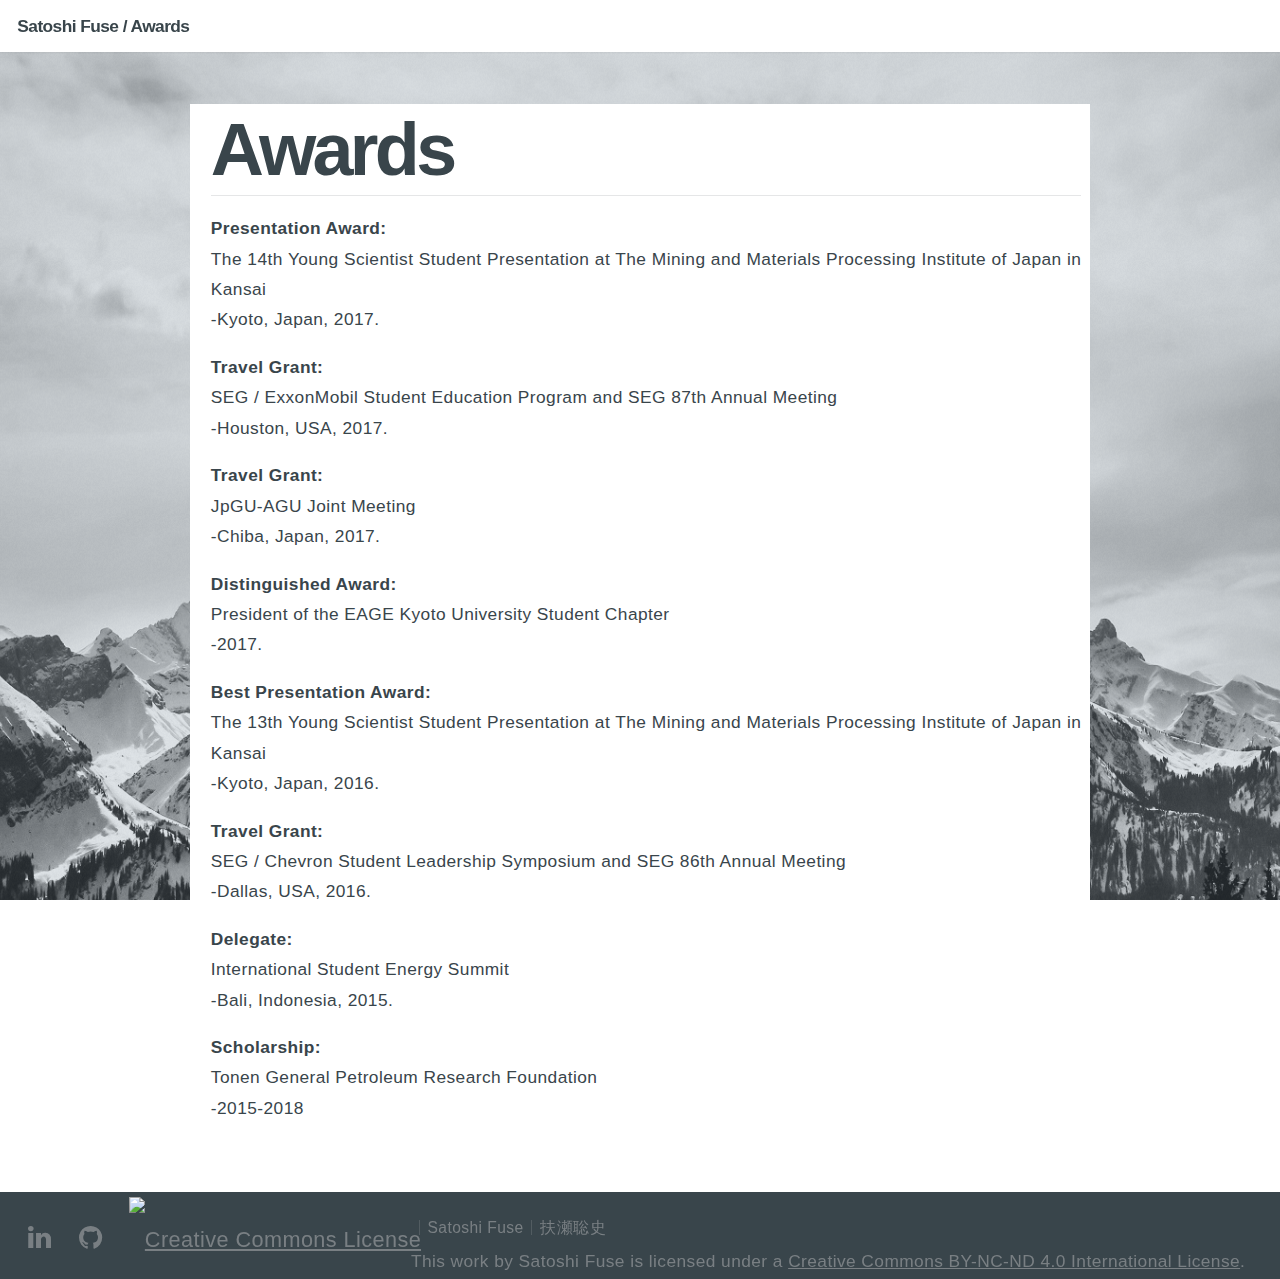
==== commit 4823fb9a: "modify" ====
--- a/awards.html
+++ b/awards.html
@@ -18,10 +18,10 @@
 
 		<!-- Intro -->
 			<section id="introawards" class="main style1 dark fullscreen">
-					<div class="contenta box stylea" align="justify">
+					<div class="contenta box stylea" style="width: 900px;" align="justify">
 					<header>
+						<h2>Awards</h2>
 						<hr/>
-						<h2>Awards</h2>
 					</header>
 					<p><b>Presentation Award:</b></br>The 14th Young Scientist Student Presentation at The Mining and Materials Processing Institute of Japan in Kansai</br>-Kyoto, Japan, 2017.</p>
 					<p><b>Travel Grant:</b></br>SEG / ExxonMobil Student Education Program and SEG 87th Annual Meeting</br>-Houston, USA, 2017.</p>
--- a/assets/css/main.css
+++ b/assets/css/main.css
@@ -1324,6 +1324,10 @@
 				margin: 0;
 				display: block;
 			}
+			.gallerytest article .image {
+				margin: 0;
+				display: block;
+			}
 
 			.gallery article:nth-last-child(1n) {
 				-moz-transition-delay: 0.05s;
@@ -1650,8 +1654,18 @@
 		.gallery.inactive article {
 			opacity: 0;
 		}
+		.gallerytest.inactive article {
+			opacity: 0;
+		}
 
 			.gallery.inactive article.from-left {
+				-moz-transform: translateX(-14em);
+				-webkit-transform: translateX(-14em);
+				-ms-transform: translateX(-14em);
+				transform: translateX(-14em);
+				/*initial position where the each panel comes*/
+			}
+			.gallerytest.inactive article.from-left {
 				-moz-transform: translateX(-14em);
 				-webkit-transform: translateX(-14em);
 				-ms-transform: translateX(-14em);
@@ -1722,8 +1736,21 @@
 				-ms-flex-direction: column;
 				flex-direction: column;
 			}
+			.gallerytest {
+				-moz-flex-wrap: nowrap;
+				-webkit-flex-wrap: nowrap;
+				-ms-flex-wrap: nowrap;
+				flex-wrap: nowrap;
+				-moz-flex-direction: column;
+				-webkit-flex-direction: column;
+				-ms-flex-direction: column;
+				flex-direction: column;
+			}
 
 				.gallery article {
+					width: 100%;
+				}
+				.gallerytest article {
 					width: 100%;
 				}
 
@@ -2220,7 +2247,21 @@
 		background-position: top left, bottom center;
 		background-repeat: repeat, no-repeat;
 	}
+	#intropub {
+		background: url("images/overlay.png"), url("../../images/link/awardsbg.jpeg");
+		background-size: 256px 256px, cover;
+		background-attachment: fixed, fixed;
+		background-position: top left, bottom center;
+		background-repeat: repeat, no-repeat;
+	}
 	#introawards {
+		background: url("images/overlay.png"), url("../../images/link/awardsbg.jpeg");
+		background-size: 256px 256px, cover;
+		background-attachment: fixed, fixed;
+		background-position: top left, bottom center;
+		background-repeat: repeat, no-repeat;
+	}
+	#introexp {
 		background: url("images/overlay.png"), url("../../images/link/awardsbg.jpeg");
 		background-size: 256px 256px, cover;
 		background-attachment: fixed, fixed;
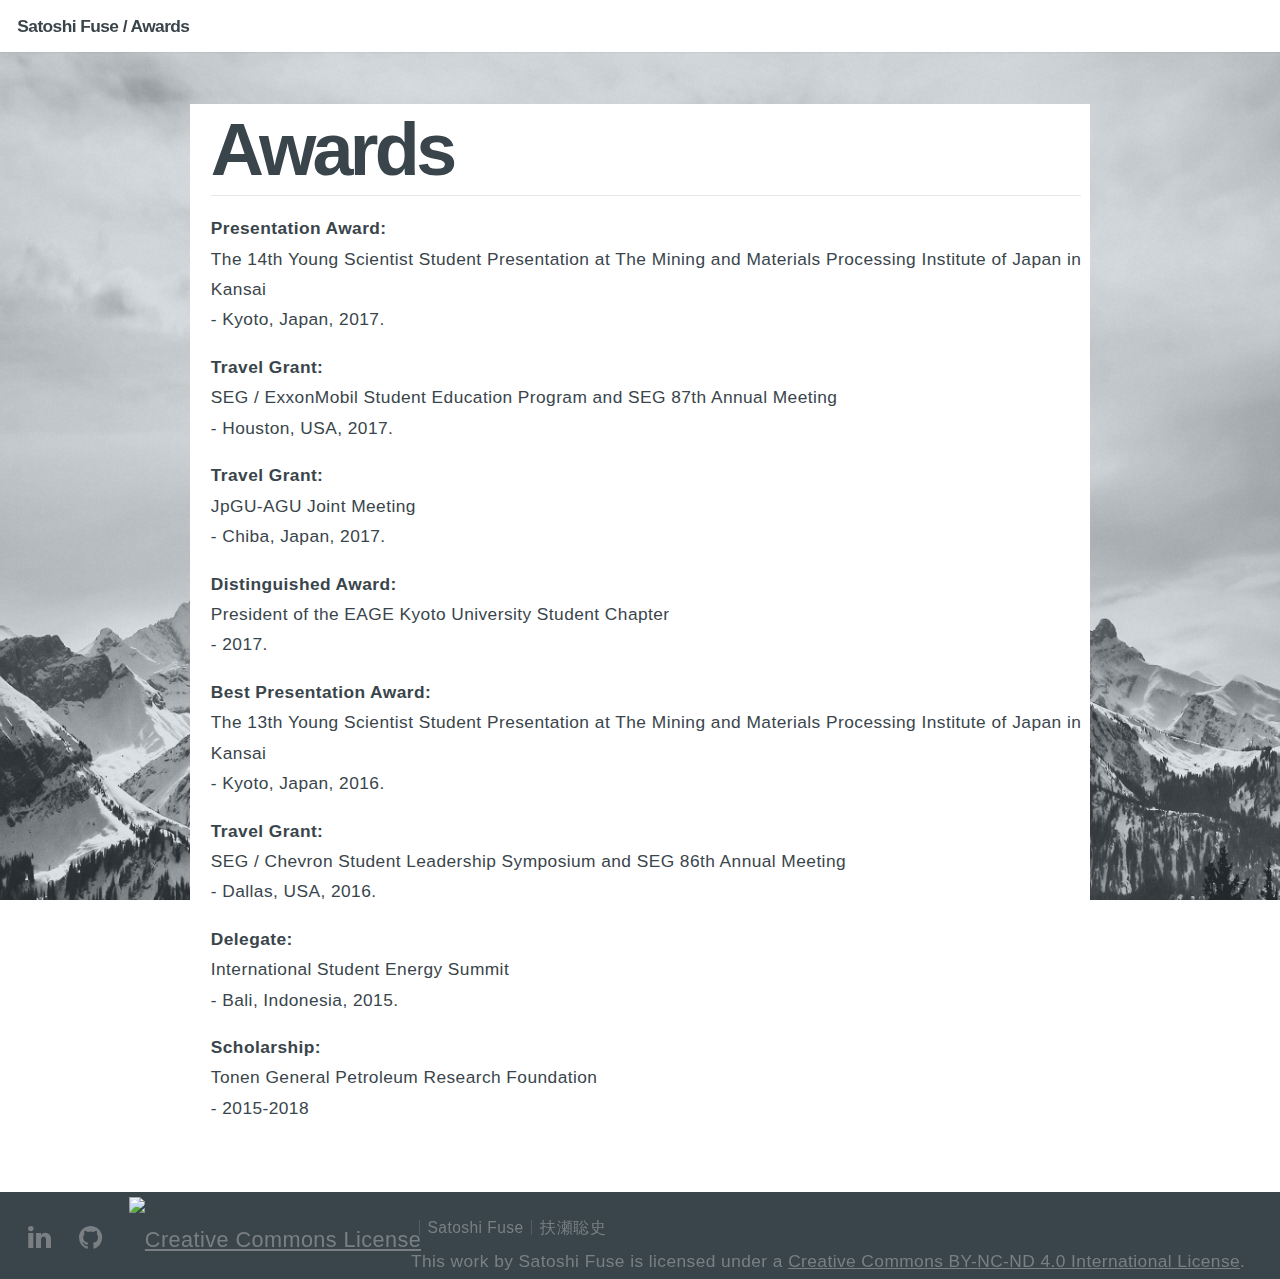
==== commit 18088cd3: "mod" ====
--- a/awards.html
+++ b/awards.html
@@ -8,6 +8,7 @@
 		<link rel="stylesheet" href="assets/css/main.css" />
 		<!--[if lte IE 8]><link rel="stylesheet" href="assets/css/ie8.css" /><![endif]-->
 		<!--[if lte IE 9]><link rel="stylesheet" href="assets/css/ie9.css" /><![endif]-->
+		<link rel="icon" href="./images/ico/fuse.ico">
 	</head>
 	<body>
 
@@ -23,14 +24,14 @@
 						<h2>Awards</h2>
 						<hr/>
 					</header>
-					<p><b>Presentation Award:</b></br>The 14th Young Scientist Student Presentation at The Mining and Materials Processing Institute of Japan in Kansai</br>-Kyoto, Japan, 2017.</p>
-					<p><b>Travel Grant:</b></br>SEG / ExxonMobil Student Education Program and SEG 87th Annual Meeting</br>-Houston, USA, 2017.</p>
-					<p><b> Travel Grant:</b></br>JpGU-AGU Joint Meeting</br>-Chiba, Japan, 2017.</p>
-					<p><b> Distinguished Award:</b></br>President of the EAGE Kyoto University Student Chapter</br>-2017.</p>
-					<p><b> Best Presentation Award:</b></br>The 13th Young Scientist Student Presentation at The Mining and Materials Processing Institute of Japan in Kansai</br>-Kyoto, Japan, 2016.</p>
-					<p><b> Travel Grant:</b></br>SEG / Chevron Student Leadership Symposium and SEG 86th Annual Meeting</br>-Dallas, USA, 2016.</p>
-					<p><b> Delegate:</b></br>International Student Energy Summit</br>-Bali, Indonesia, 2015.</p>
-					<p><b> Scholarship:</b></br>Tonen General Petroleum Research Foundation</br>-2015-2018</p>
+					<p><b>Presentation Award:</b></br>The 14th Young Scientist Student Presentation at The Mining and Materials Processing Institute of Japan in Kansai</br>- Kyoto, Japan, 2017.</p>
+					<p><b>Travel Grant:</b></br>SEG / ExxonMobil Student Education Program and SEG 87th Annual Meeting</br>- Houston, USA, 2017.</p>
+					<p><b> Travel Grant:</b></br>JpGU-AGU Joint Meeting</br>- Chiba, Japan, 2017.</p>
+					<p><b> Distinguished Award:</b></br>President of the EAGE Kyoto University Student Chapter</br>- 2017.</p>
+					<p><b> Best Presentation Award:</b></br>The 13th Young Scientist Student Presentation at The Mining and Materials Processing Institute of Japan in Kansai</br>- Kyoto, Japan, 2016.</p>
+					<p><b> Travel Grant:</b></br>SEG / Chevron Student Leadership Symposium and SEG 86th Annual Meeting</br>- Dallas, USA, 2016.</p>
+					<p><b> Delegate:</b></br>International Student Energy Summit</br>- Bali, Indonesia, 2015.</p>
+					<p><b> Scholarship:</b></br>Tonen General Petroleum Research Foundation</br>- 2015-2018</p>
 				</div>
 			</section>
 
@@ -68,4 +69,4 @@
 			<script src="assets/js/main.js"></script>
 
 	</body>
-</html>+</html>
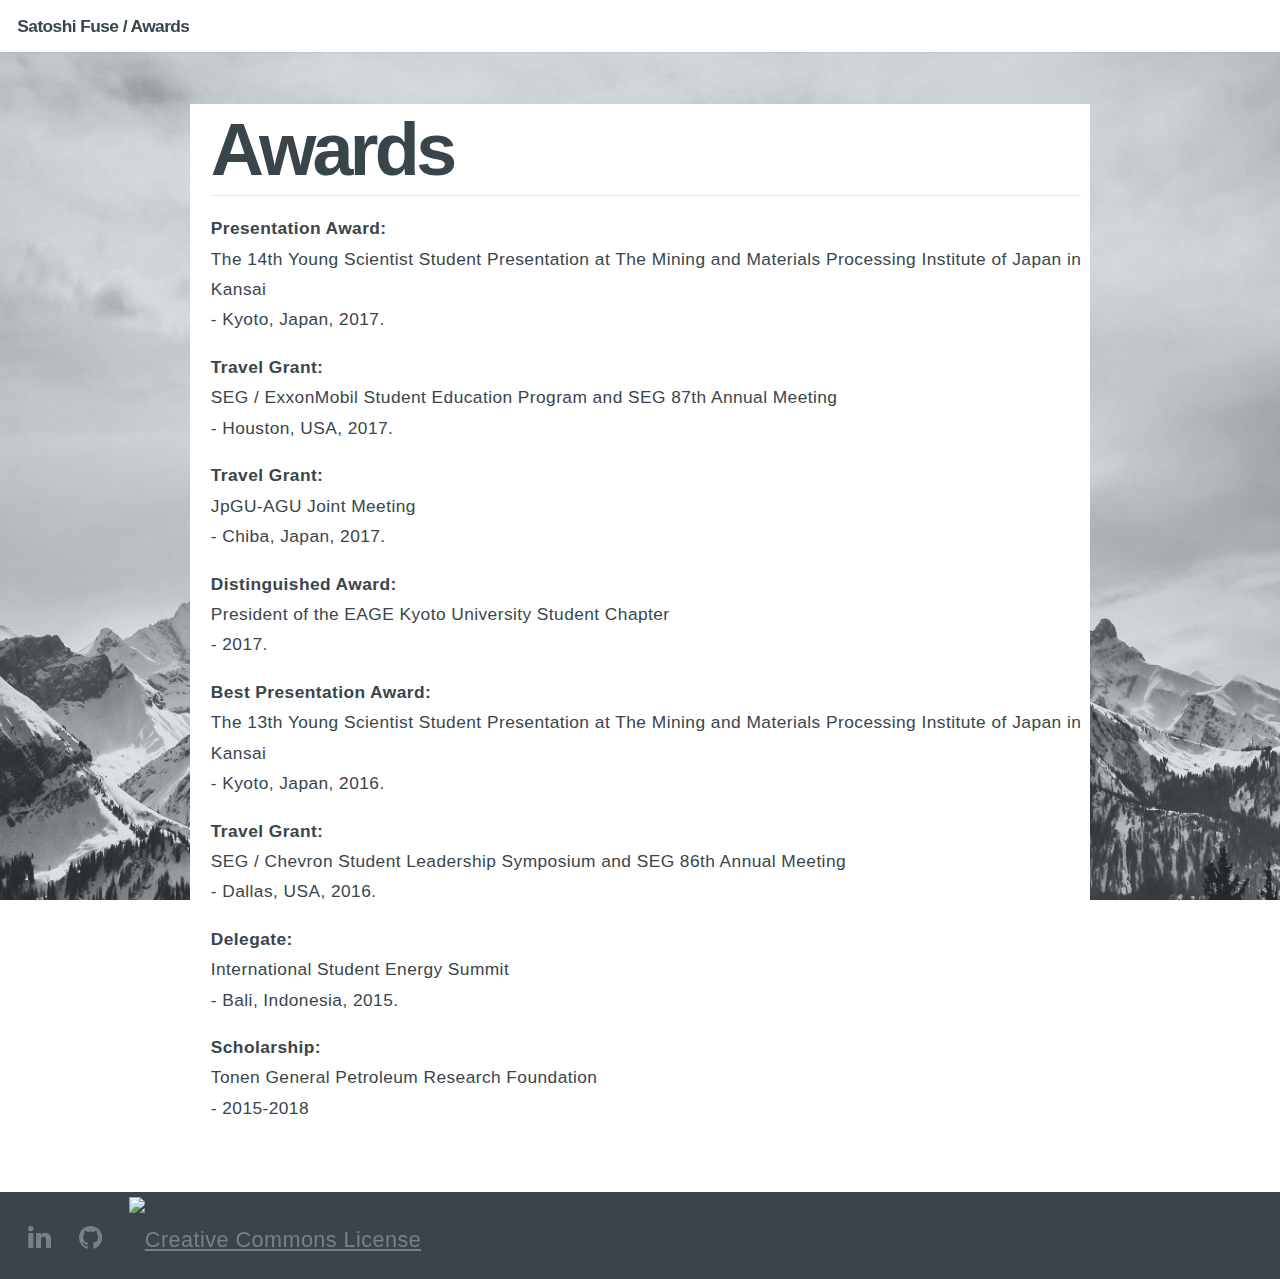
==== commit 68bddfd2: "mod" ====
--- a/awards.html
+++ b/awards.html
@@ -45,6 +45,7 @@
 						<li><a href="#" class="icon fa-instagram"><span class="label">Instagram</span></a></li> -->
 						<li><a href="https://www.linkedin.com/in/satoshi-fuse" class="icon fa-linkedin"><span class="label">LinkedIn</span></a></li>
 						<li><a href="https://github.com/SaFuse" class="icon fa-github"><span class="label">Github</span></a></li>
+						<link rel="shortcut icon" href=".ico">
 						<!-- <li><a href="#" class="icon fa-dribbble"><span class="label">Dribbble</span></a></li>
 						<li><a href="#" class="icon fa-pinterest"><span class="label">Pinterest</span></a></li> -->
 						<li><a rel="license" href="http://creativecommons.org/licenses/by-nc-nd/4.0/"><img alt="Creative Commons License" src="https://i.creativecommons.org/l/by-nc-nd/4.0/88x31.png" /></a></li>
@@ -52,9 +53,8 @@
 
 				<!-- Menu -->
 					<ul class="menu">
-						<li>Satoshi Fuse</li><li> 扶瀬聡史</li>
-						<br>This work by Satoshi Fuse is licensed under a <a rel="license" href="http://creativecommons.org/licenses/by-nc-nd/4.0/">Creative Commons BY-NC-ND 4.0 International License</a>.
-					</ul>
+
+
 
 			</footer>
 
